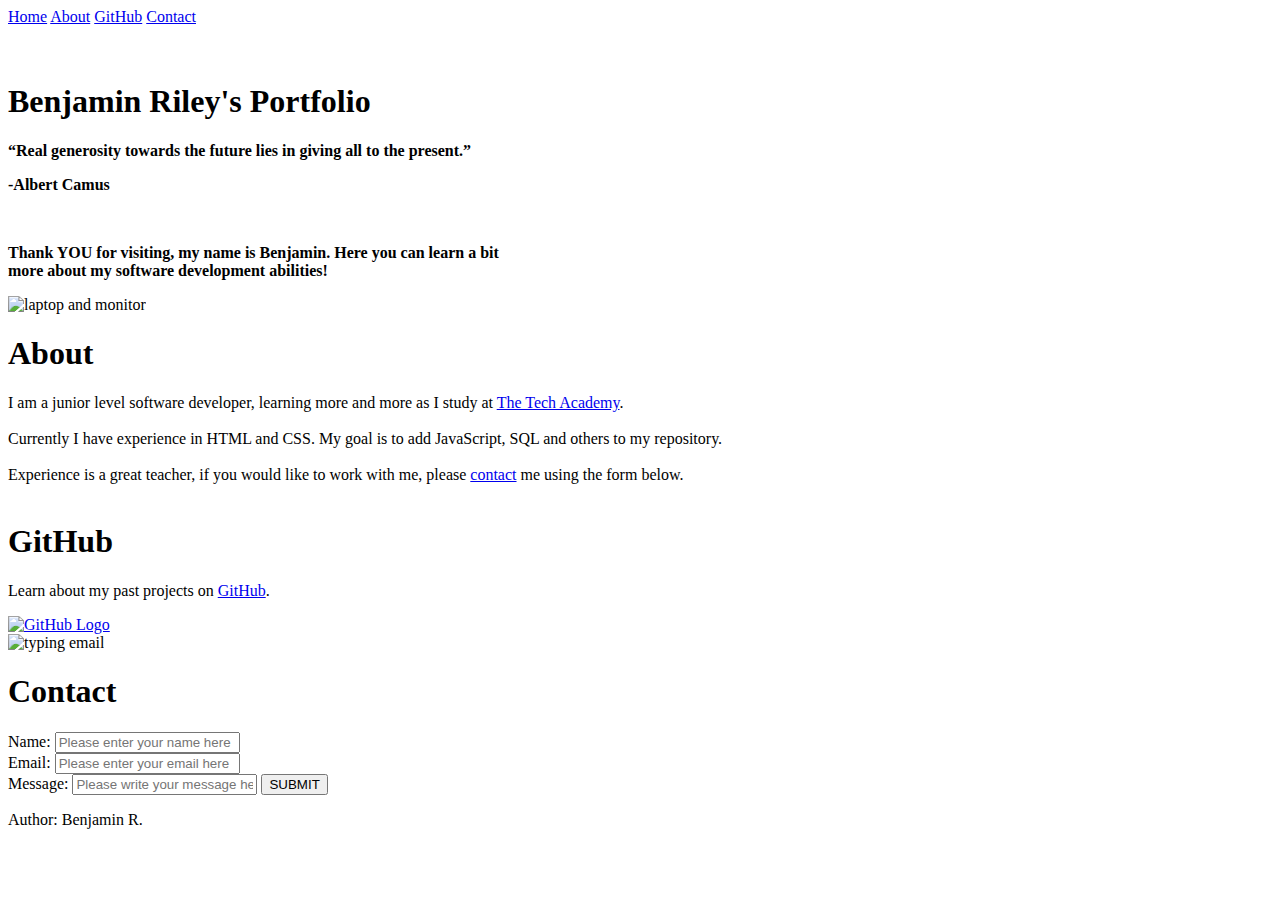
==== index.html @ 1b7619bf "Second Attempt" ====
<!DOCTYPE html>
<html>
    <!--Head-->
    <head>
        <meta charset="UTF-8">
        <meta name="viewport" content="width=device-width" />
        <title>Benjamin R.</title>
        <link rel="stylesheet" type="text/css" href="./css/portfolioProject.css">
    </head>

    <body class="Background">

        <!--------Navbar-------->

        <div class="Navbar">
            <a href="#Home">Home</a>
            <a href="#About">About</a>
            <a href="#GitHub">GitHub</a>
            <a href="#Contact">Contact</a>
        </div>

        <!--Breaks inserted to add space between navbar and the first heading-->
         <br>
         <br>

        <!--BACKGROUND IMAGE & TEXT-->
        <div id="Home">
            <h1>Benjamin Riley's Portfolio</h1>
            <strong>
                <p class="center">
                    <q>Real generosity towards the future lies in giving all to the present.</q>
                    <br>
                    <p class="center">-Albert Camus</p>
                    <br>
                    <p class="center">Thank YOU for visiting, my name is Benjamin.  Here you can learn a bit
                    <br>more about my software development abilities!</p>
                </p>
            </strong>

        </div>


        <!-------ABOUT------>
        
        <div class="Row" id="About">
            <div class="column_2">
                <img src="./images/dualsetup.jpg" alt="laptop and monitor">
            </div>

            <div class="column_1">

                <h1>About</h1>
                <p>
                    I am a junior level software developer, learning more and more as I study at
                    <a href="https://www.learncodinganywhere.com" target="_blank">The Tech Academy</a>. 
                    <br>
                    <br>
                    Currently I have experience in HTML and CSS.  My goal is to add JavaScript, SQL and others to my repository.  
                    <br>
                    <br>
                    Experience is a great teacher, if you would like to work with me, please <a href="#Contact">contact</a> me using the form below.
                    <br>
                    <br>
                </p>
            </div>
        </div>

        <!------GITHUB-------->

        <div class="Row" id="GitHub">
            <div class="column_1">
                <h1>GitHub</h1>
                    <p class="center">
                        Learn about my past projects on <a href="https://github.com/BURiley22" target="_blank">GitHub</a>.
                    </p>
            </div>
            <div class="column_2">
                <a href="https://github.com/BURiley22" target="_blank"><img src="./images/github.png" alt="GitHub Logo"></a>
            </div>
        </div>

        <div class="Row" id="Contact">
            <div class="column_2 column_tall">
                <img src="./images/email.jpg" alt="typing email">
            </div>

            <div class="column_1 column_tall">
                <h1 id="Contact">Contact</h1>
                <form action="" method="post">
                    <label>Name:</label>
                    <input type="text" placeholder="Please enter your name here">
                    <br>
                    <label>Email:</label>
                        <input type="text" id="Email" name="Email" placeholder="Please enter your email here">
                    <br>
                    <label>Message:</label>
                        <input type="text" id="Message" name="Message" placeholder="Please write your message here">
                        <input type="submit" value="SUBMIT">
                    <br>
                </form>
            </div>
        </div>
        
        <!-----FOOTER-------->
        <footer>
            <p>
                <p class="center">Author: Benjamin R.</p>
                <br>
            </p>
        </footer>



        
    </body>

</html>
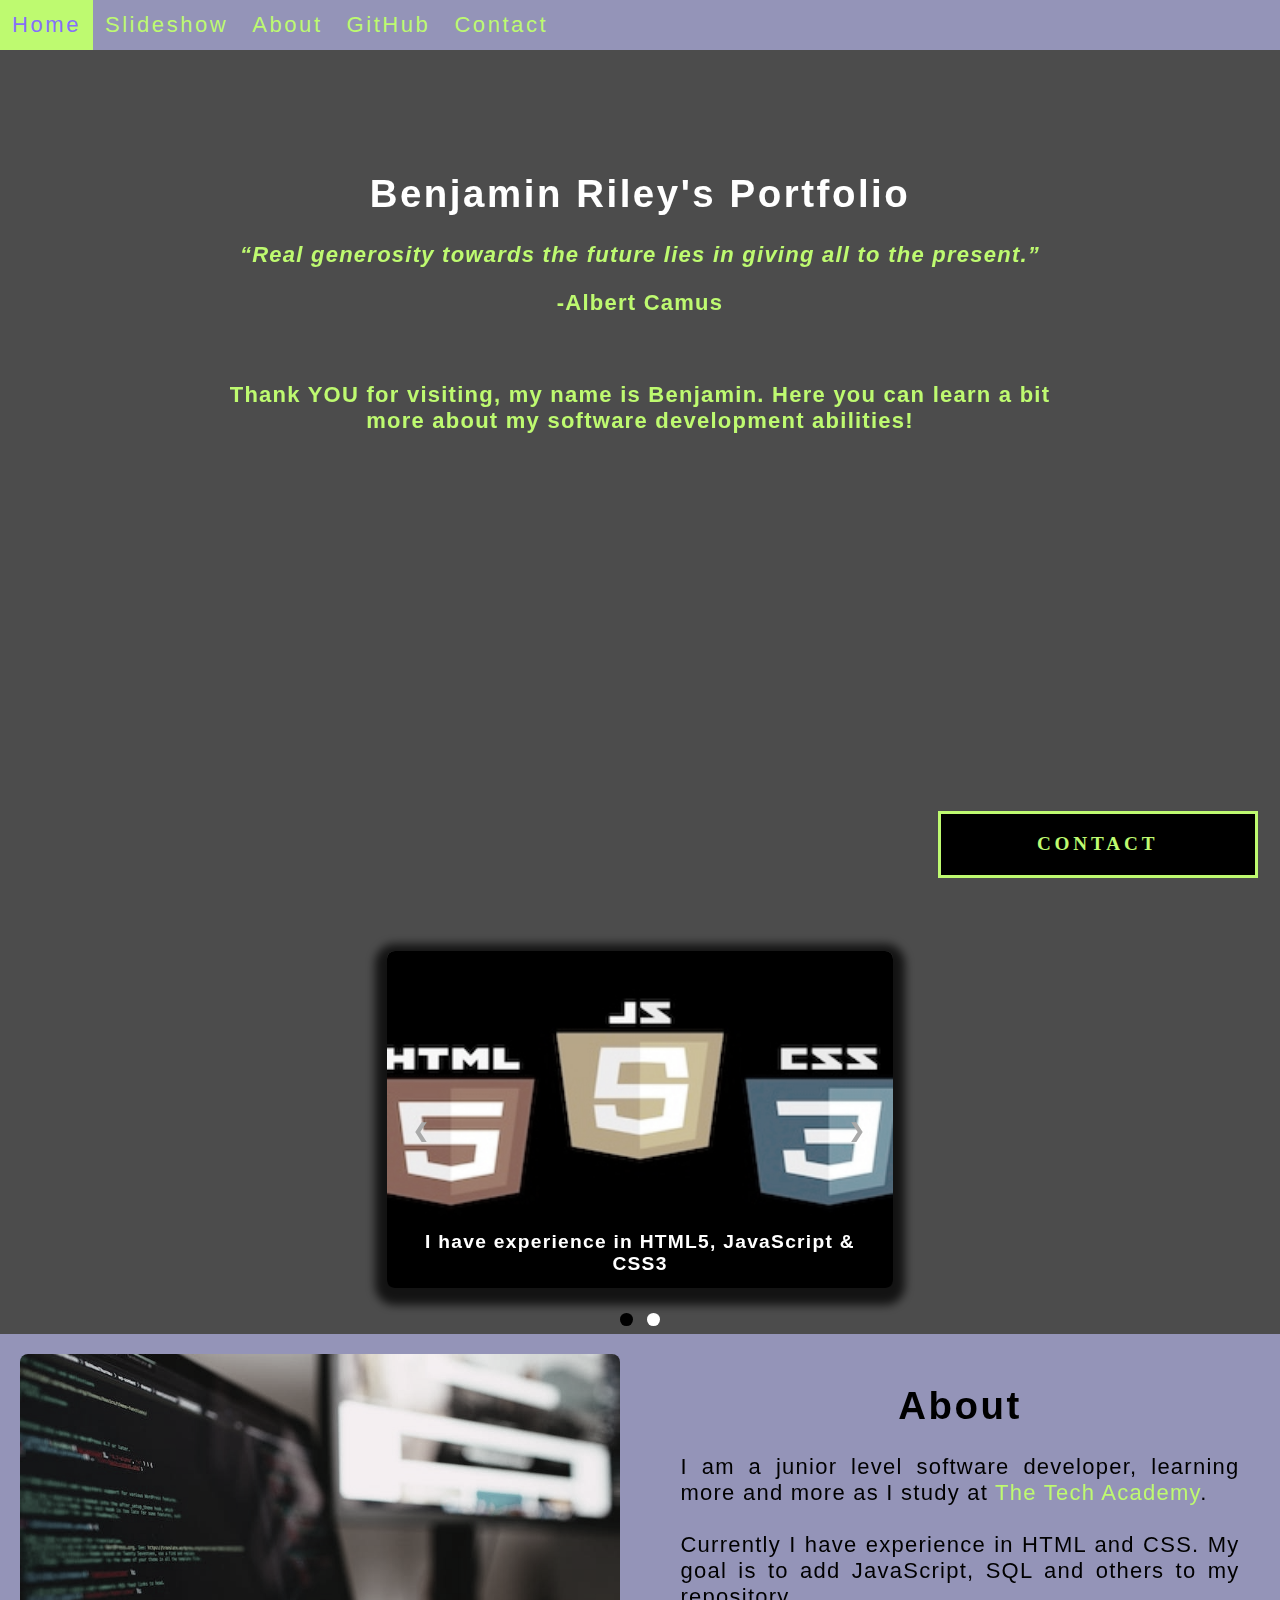
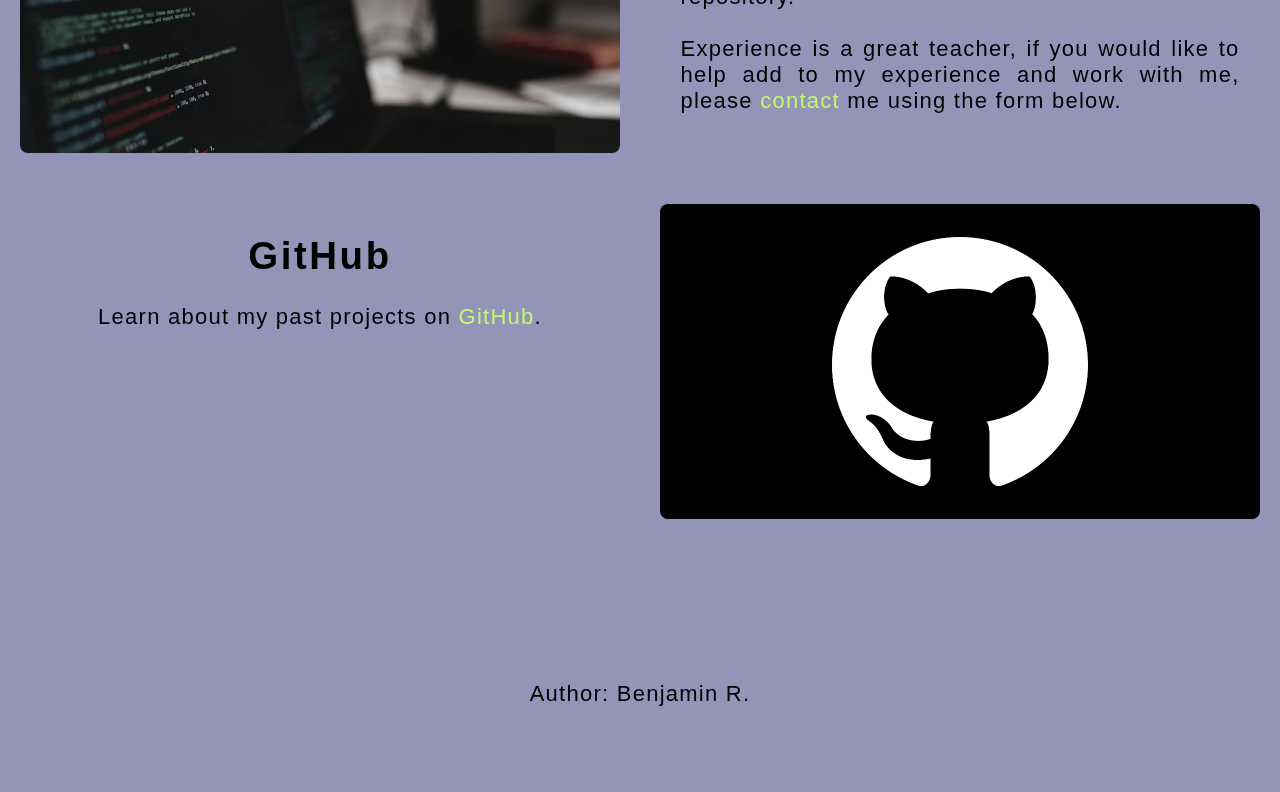
==== commit 05a1dce4: "Portfolio Project Update" ====
--- a/index.html
+++ b/index.html
@@ -1,31 +1,38 @@
 <!DOCTYPE html>
 <html>
+
     <!--Head-->
     <head>
         <meta charset="UTF-8">
         <meta name="viewport" content="width=device-width" />
-        <title>Benjamin R.</title>
-        <link rel="stylesheet" type="text/css" href="./css/portfolioProject.css">
+        <title>@**Benjamin_Riley**@</title>
+        <link rel="shortcut icon" type="img/jpg" href="images/coding_icon.png">
+        <link rel="stylesheet" type="text/css" href="css/portfolioProject.css">
     </head>
 
     <body class="Background">
+        
 
         <!--------Navbar-------->
 
         <div class="Navbar">
             <a href="#Home">Home</a>
+            <a href="#Slideshow">Slideshow</a> <!----Added this section----->
             <a href="#About">About</a>
             <a href="#GitHub">GitHub</a>
-            <a href="#Contact">Contact</a>
+            <a onclick="openForm()" ondblclick="closeForm()" class="contact">Contact</a>
         </div>
 
-        <!--Breaks inserted to add space between navbar and the first heading-->
-         <br>
-         <br>
+        <div id="Home">
+            <video autoplay muted loop id="Typing_Video">
+                <source src="images/video/forest.mp4" type="video/mp4">
+                Your browser does not support HTML5 video.
+            </video>
+        </div>
 
         <!--BACKGROUND IMAGE & TEXT-->
-        <div id="Home">
-            <h1>Benjamin Riley's Portfolio</h1>
+        <div class="Video_Text">
+            <h1 class="white-text">Benjamin Riley's Portfolio</h1>
             <strong>
                 <p class="center">
                     <q>Real generosity towards the future lies in giving all to the present.</q>
@@ -36,7 +43,33 @@
                     <br>more about my software development abilities!</p>
                 </p>
             </strong>
+        </div>
 
+        <!----Slideshow section------------>
+        <div id="Slideshow">
+            <div id="Slideshow_Background">
+                <div id="Slideshow_Container">
+                    <div class="mySlides fade">
+                        <img class="Slideshow_Images" src="images/html-css-js.jpeg" alt="">
+                        <div class="text">I have experience in HTML5, JavaScript & CSS3</div>
+                    </div>
+
+                    <div class="mySlides fade">
+                        <img class="Slideshow_Images" src="images/email.jpg" alt="">
+                        <div class="text">Feel free to contact me about your future project!</div>
+                    </div>
+
+                    <!---Previous and Next buttons---------->
+                    <a class="Previous" onclick="plusSlides(-1)">&#10094;</a>
+                    <a class="Next" onclick="plusSlides(1)">&#10095;</a>
+                </div>
+                <br>
+                <!-------Dots for slideshow navigation--------->
+                <div style="text-align: center">
+                    <span class="dot" onclick="currentSlide(1)"></span>
+                    <span class="dot" onclick="currentSlide(1)"></span>
+                </div>
+            </div>
         </div>
 
 
@@ -58,14 +91,14 @@
                     Currently I have experience in HTML and CSS.  My goal is to add JavaScript, SQL and others to my repository.  
                     <br>
                     <br>
-                    Experience is a great teacher, if you would like to work with me, please <a href="#Contact">contact</a> me using the form below.
+                    Experience is a great teacher, if you would like to help add to my experience and work with me, please <a href="#Contact">contact</a> me using the form below.
                     <br>
                     <br>
                 </p>
             </div>
         </div>
 
-        <!------GITHUB-------->
+        <!------GITHUB Section-------->
 
         <div class="Row" id="GitHub">
             <div class="column_1">
@@ -79,39 +112,34 @@
             </div>
         </div>
 
+        <!-----Contact Section---------->
         <div class="Row" id="Contact">
-            <div class="column_2 column_tall">
-                <img src="./images/email.jpg" alt="typing email">
-            </div>
+            <button onclick="openForm()" class="Pop_Up_Button">CONTACT</button>
+            <div class="form-popup" id="myForm">
+                <form action="https://formspree.io/f/xnqkwgkd" method="POST" class="form-container">
+                    <h1>Contact</h1>
+                    <label for="name"><b>Name</b></label>
+                        <input type="text" placeholder="Type your name here" name="name" required>
+                    <label for="phone"><b>Phone</b></label>
+                        <input type="text" placeholder="Type your phone number here" name="phone">
+                    <label for="email"><b>Email</b></label>
+                        <input type="text" placeholder="Type your email address here" name="email" required>
+                    <label for="message"><b>Message</b></label>
+                        <input type="text" placeholder="Type your message here" name="message">
 
-            <div class="column_1 column_tall">
-                <h1 id="Contact">Contact</h1>
-                <form action="" method="post">
-                    <label>Name:</label>
-                    <input type="text" placeholder="Please enter your name here">
-                    <br>
-                    <label>Email:</label>
-                        <input type="text" id="Email" name="Email" placeholder="Please enter your email here">
-                    <br>
-                    <label>Message:</label>
-                        <input type="text" id="Message" name="Message" placeholder="Please write your message here">
-                        <input type="submit" value="SUBMIT">
-                    <br>
+                    <button type="submit" class="btn">SUBMIT</button>
+                    <button type="button" class="btn cancel" onclick="closeForm()">CLOSE</button>
                 </form>
             </div>
         </div>
         
-        <!-----FOOTER-------->
+        <!-----FOOTER section-------->
         <footer>
             <p>
                 <p class="center">Author: Benjamin R.</p>
                 <br>
             </p>
         </footer>
-
-
-
-        
+        <script src="js/portfolioProject.js"></script>
     </body>
-
 </html>--- a/css/portfolioProject.css
+++ b/css/portfolioProject.css
@@ -0,0 +1,443 @@
+/*-------BASIC STYLING-----------*/
+html {
+    scroll-behavior: smooth;
+}
+
+body {
+    margin: 0%;
+    opacity: 1;
+    transition: 3s opacity;
+    letter-spacing: .2vw;
+    font-family: Arial, Helvetica, sans-serif;
+    font-size: 1.5vw;
+    overflow-x: hidden;
+    user-select: none;
+}
+
+body.fade-out {
+    opacity: .1;
+}
+
+h1 {
+    font-family: Arial, Helvetica, sans-serif;
+    text-align: center;
+    margin-top: 5%;
+    font-weight: bolder;
+}
+
+.white-text {
+    color: #fff;
+    padding-top: 10vh;
+}
+
+p {
+    font-family: Arial, Helvetica, sans-serif;
+    text-align: justify;
+    font-size: 22px;
+    letter-spacing: 1.25px;
+    padding-left: 20px;
+    padding-right: 20px;
+}
+
+
+.center {
+    text-align: center;
+}
+
+a {
+    color:#BEFA70;
+    cursor: pointer;
+    text-decoration: none;
+}
+
+q {
+    font-style: italic;
+}
+
+img {
+    filter: grayscale(75%);
+    border-radius: 8px;
+    max-width: 100%;
+    max-height: 100%;
+    display: block;
+    margin: auto auto auto auto
+}
+
+img:hover {
+    filter: grayscale(5%);
+}
+
+footer {
+    padding: 2%;
+    text-align: center;
+    font-size: small;
+    background-color: #9494b8;
+}
+
+footer:hover {
+    color: #BEFA70;
+}
+
+/*------NAVBAR----------*/
+
+.Navbar {
+    overflow: hidden;
+    background-color: #9494b8;
+    position: fixed;
+    top: 0;
+    width: 100%;
+    z-index: 1;
+}
+
+.Navbar a {
+    float: left;
+    display: block;
+    color: #BEFA70;
+    padding: 12px;
+    text-decoration: none;
+    font-family: Arial, Helvetica, sans-serif;
+    font-size: 22px;
+    position: relative;
+    text-align: center;
+}
+
+.Navbar a:hover {
+    background-color: #BEFA70;
+    color: #8570FA;
+    cursor: pointer;
+
+}
+
+.Navbar a.active {
+    background-color: #BEFA70;
+}
+
+#Typing_Video {
+    position: fixed;
+    right: 0;
+    bottom: 0;
+    min-width: 100%;
+    z-index: -1;
+}
+
+/*---------Text over background Video-------------*/
+.Video_Text {
+    background: rgba(0, 0, 0, 0.7);
+    color: #BEFA70;
+    width: 100%;
+    height: 100vh;
+    padding-top: 2vh;
+    position: relative;
+    -webkit-animation: moveVideoText 4.75s;
+    animation: moveVideoText 4.75s;
+}
+
+@keyframes moveVideoText {
+    from {top: -100vw;}
+    to {top: 0vw;}
+}
+
+/*-------Slideshow Styling----------*/
+#Slideshow_Background {
+    background: rgba(0, 0, 0, 0.7);
+}
+
+.mySlides {
+    display: none;
+}
+
+#Slideshow_Container {
+    width: 39.5vw;
+    height: auto;
+    padding-top: 4%;
+    position: relative;
+    margin: auto;
+}
+
+#Slideshow_Container a {
+    text-decoration: none;
+}
+
+.Slideshow_Images {
+    vertical-align: middle;
+    height: auto;
+    box-shadow: 0px 5px 10px 12px rgba(0, 0, 0, .75);
+    width: 100%;
+}
+
+.Previous, .Next {
+    cursor: pointer;
+    position: absolute;
+    top: 50%;
+    width: auto;
+    padding: 2vw;
+    color: darkgray;
+    font-weight: bold;
+    font-size: 1.5vw;
+    border-radius: 0 3px 3px 0;
+    user-select: none;
+    transition: 0.6s ease;
+}
+
+.Next {
+    right: 0;
+    border-radius: 3px 0 0 3px;
+}
+
+.Previous:hover, .Next:hover {
+    background-color: rgba(0, 0, 0, 0.8);
+    color: white;
+}
+
+.text {
+    color: white;
+    padding: 1vw;
+    position: absolute;
+    bottom: 0;
+    width: 100%;
+    text-align: center;
+    font-family: Arial, Helvetica, sans-serif;
+    letter-spacing: .1vw;
+    font-size: 1.5vw;
+    background-color: rgba(0, 0, 0, 0.75);
+    font-weight: bold;
+    border-radius: 0px 0px 7px 7px;
+}
+
+.dot {
+    cursor: pointer;
+    height: 1vw;
+    width: 1vw;
+    margin: .25vw;
+    background-color: white;
+    border-radius: 50%;
+    display: inline-block;
+    transition: background-color 0.6s ease;
+    z-index: 1;
+}
+
+.active, .dot:hover {
+    background-color: black;
+}
+
+.fade {
+    animation-name: fade;
+    animation-duration: 1.5s;
+    -webkit-animation-name: fade;
+    -webkit-animation-duration: 1.5s;
+}
+
+@-webkit-keyframes fade {
+    from {opacity: .4;}
+    to {opacity: 1;}
+}
+
+@keyframes fade {
+    from {opacity: .4;}
+    to {opacity: 1;}
+}
+
+/*-------COLUMNS----------*/
+
+* {
+    box-sizing: border-box;
+}
+
+.column_1 {
+    float: left;
+    width: 50%;
+    padding: 1.6%;
+    height: 450px;
+    background-color: #9494b8;
+}
+
+.column_2 {
+    float: left;
+    width: 50%;
+    padding: 1.6%;
+    height: 450px;
+    background-color: #9494b8;
+}
+
+
+.Row::after {
+    content: "";
+    display: table;
+    clear: both;
+}
+
+
+/*-------CONTACT FORM------------*/
+
+.Pop_Up_Button {
+    position: fixed;
+    bottom: 1.75vw;
+    right: 1.75vw;
+    width: 25vw;
+    background-color: black;
+    color: #BEFA70;
+    border: solid #BEFA70;
+    cursor: pointer;
+    -webkit-animation: movePopup 5s;
+    animation: movePopup 5s;
+}
+
+@keyframes movePopup {
+    from {right: -40vw;}
+    to {right: 1.75vw;}
+}
+
+@-webkit-keyframes movePopup {
+    from {right: -40vw;}
+    to {right: 1.75vw}
+}
+
+.form-popup {
+    z-index: 8;
+    display: none;
+    position: fixed;
+    bottom: .5vw;
+    right: .5vw;
+}
+
+.form-container {
+    max-width: 49vw;
+    padding: 1vw;
+    background-color: white;
+}
+
+.form-container input[type=text] {
+    width: 100%;
+    padding: .93vw;
+    margin: .6vw 0 .6vw 0;
+    border: none;
+    background: gainsboro;
+    font-size: 1vw;
+}
+
+button {
+    font-family: "Trebuchet MS", Optima;
+    letter-spacing: .3vw;
+    font-size: 1.5vw;
+    font-weight: bold;
+    padding: 1.5vw;
+    cursor: pointer;
+    width: 100%;
+    height: auto;
+}
+
+button:hover, .form-container .btn:hover {
+    color: white;
+    background-color: black;
+    transition-duration: 1s;
+    -webkit-transition-duration: 1s;
+    border-color: silver;
+}
+
+.form-container .btn {
+    background-color: white;
+    color: black;
+    border-color: black;
+    margin-bottom: 1vh;
+}
+
+.form-container .cancel {
+    background-color: black;
+    color: white;
+    border-color: gray;
+}
+
+.form-conatiner .cancel:hover {
+    color: white;
+    background-color: darkred;
+    transition-duration: 1s;
+    -webkit-transition-duration: 1s;
+    border-color: black;
+}
+
+/*---------Media Query Section----------------*/
+@media screen and (max-width: 527px) {
+    p {
+        font-size: 3.75vw;
+    }
+}
+
+@media screen and (min-width: 528px) and (max-width: 660px) {
+    p {
+        font-size: 3.5vw;
+    }
+}
+
+@media screen and (min-width: 661px) and (max-width: 799px) {
+    p {
+        font-size: 2.75vw;
+    }
+}
+
+@media screen and (min-width: 800px) and (max-width: 924px) {
+    p {
+        font-size: 2.5fvw;
+    }
+}
+
+@media screen and (min-width: 925px) and (max-width: 1050px) {
+    p {
+        font-size: 2.25fvw;
+    }
+}
+
+@media screen and (min-width: 1051px) and (max-width: 1310px) {
+    p {
+        font-size: 2fvw;
+    }
+}
+
+@media screen and (min-width: 1311px) and (max-width: 1535px) {
+    p {
+        font-size: 1.75fvw;
+    }
+}
+
+@media screen and (min-width: 1536px) and (max-width: 2269px) {
+    p {
+        font-size: 1.5fvw;
+    }
+}
+
+@media screen and (min-width: 2270px) {
+    p {
+        font-size: 1.35fvw;
+    }
+}
+
+@media screen and (max-width: 1080px) {
+    .Navbar a {
+        width: 20%;
+        font-size: 2.5vw;
+    }
+}
+
+@media screen and (max-width: 1080px) {
+    .quote {
+        font-size: 3.5vw;
+    }
+
+    .white-text {
+        font-size: 4.5vw;
+    }
+}
+
+@media screen and (min-width: 1725px) {
+    .Column_1 {
+        height: 550px;
+    }
+    .Column_2 {
+        height: 550px;
+    }
+}
+
+@media screen and (min-width: 2000px) {
+    h1 {
+        margin-top: 0;
+    }
+}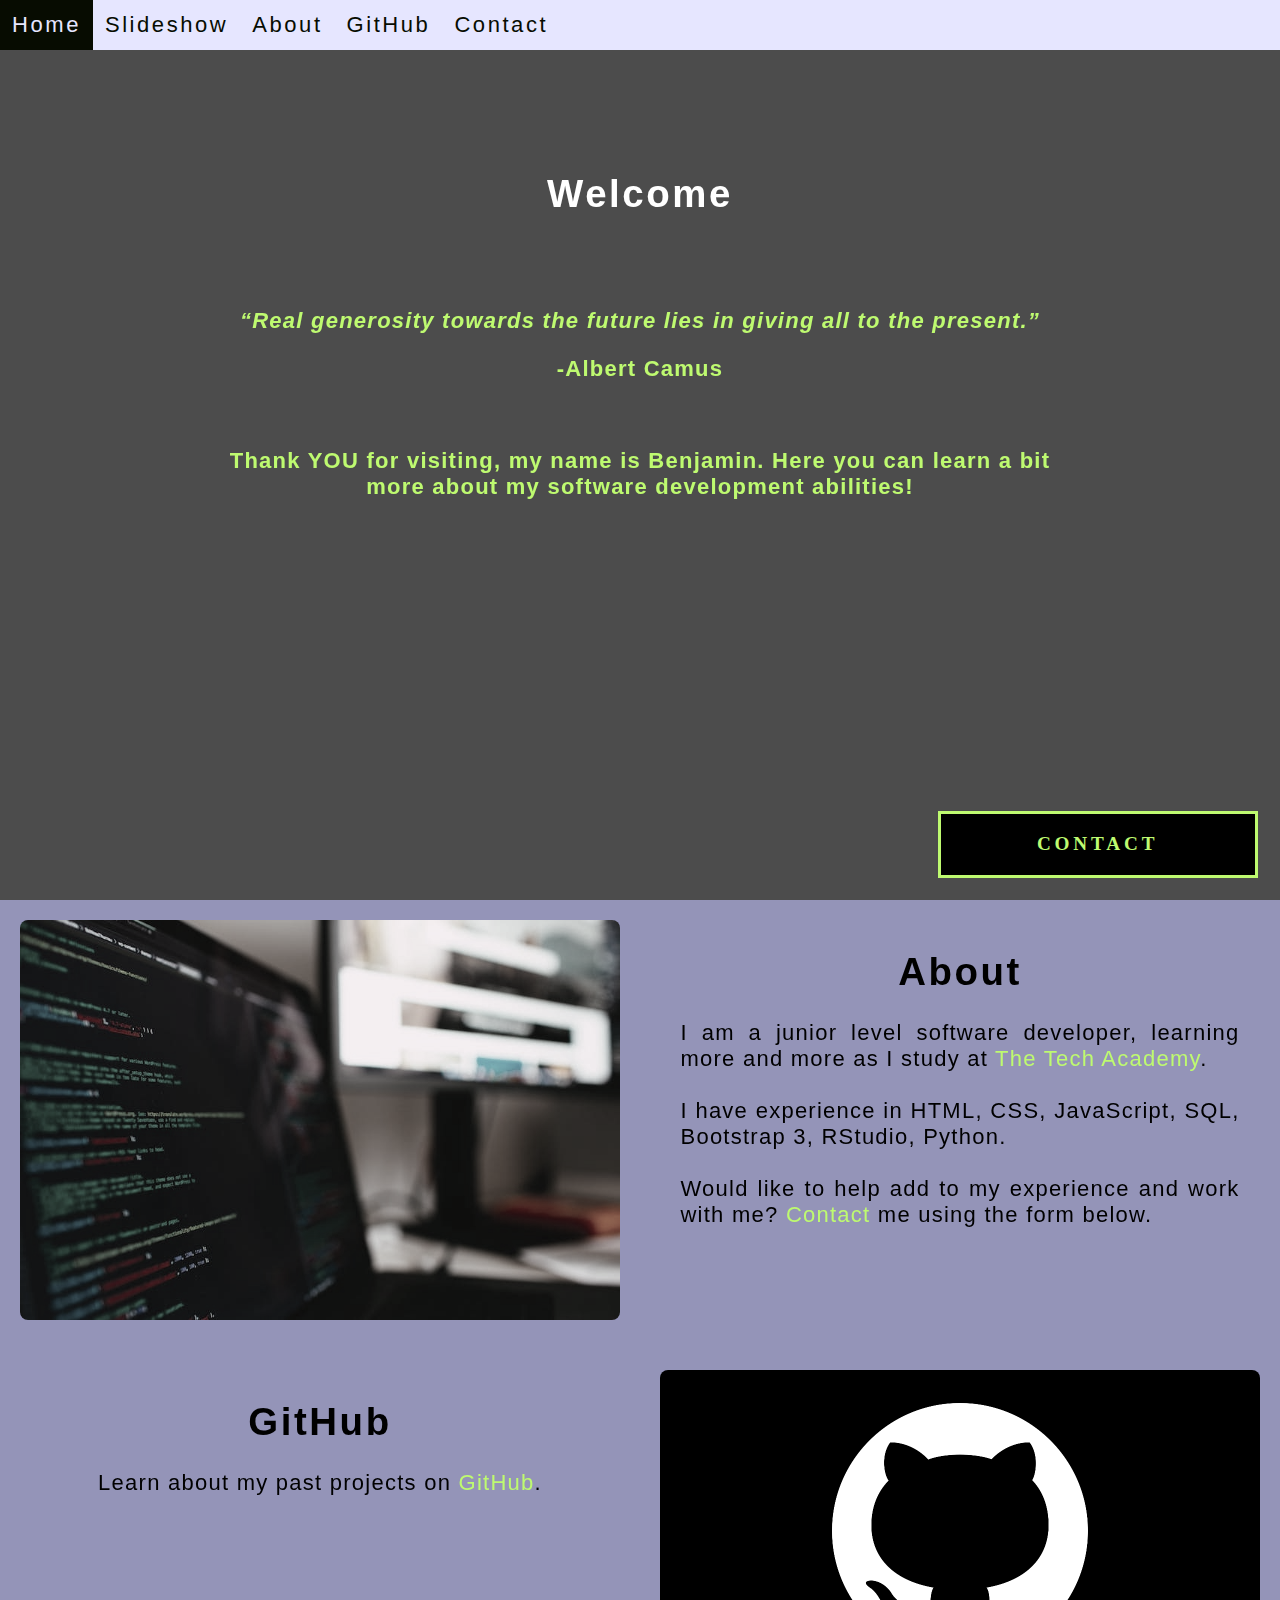
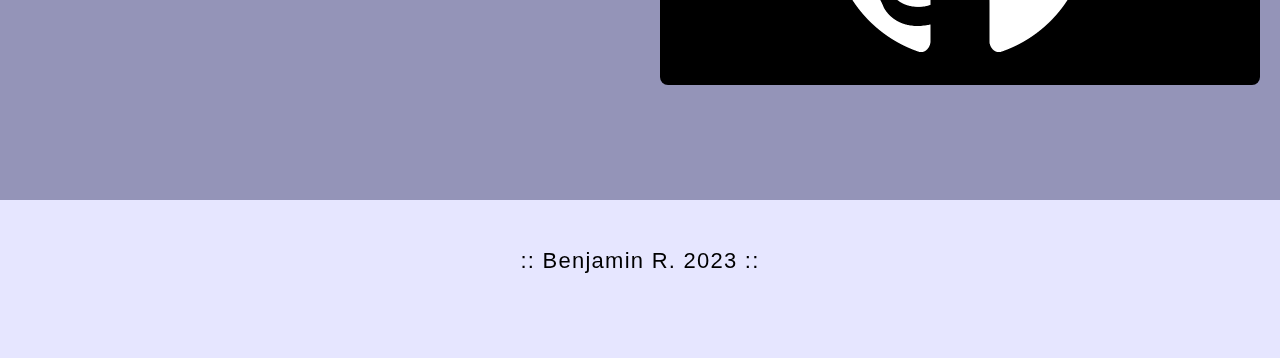
==== commit 13dd14df: "Layout Changes" ====
--- a/index.html
+++ b/index.html
@@ -32,7 +32,9 @@
 
         <!--BACKGROUND IMAGE & TEXT-->
         <div class="Video_Text">
-            <h1 class="white-text">Benjamin Riley's Portfolio</h1>
+            <h1 class="white-text">Welcome</h1>
+            <br>
+            <br>
             <strong>
                 <p class="center">
                     <q>Real generosity towards the future lies in giving all to the present.</q>
@@ -43,33 +45,6 @@
                     <br>more about my software development abilities!</p>
                 </p>
             </strong>
-        </div>
-
-        <!----Slideshow section------------>
-        <div id="Slideshow">
-            <div id="Slideshow_Background">
-                <div id="Slideshow_Container">
-                    <div class="mySlides fade">
-                        <img class="Slideshow_Images" src="images/html-css-js.jpeg" alt="">
-                        <div class="text">I have experience in HTML5, JavaScript & CSS3</div>
-                    </div>
-
-                    <div class="mySlides fade">
-                        <img class="Slideshow_Images" src="images/email.jpg" alt="">
-                        <div class="text">Feel free to contact me about your future project!</div>
-                    </div>
-
-                    <!---Previous and Next buttons---------->
-                    <a class="Previous" onclick="plusSlides(-1)">&#10094;</a>
-                    <a class="Next" onclick="plusSlides(1)">&#10095;</a>
-                </div>
-                <br>
-                <!-------Dots for slideshow navigation--------->
-                <div style="text-align: center">
-                    <span class="dot" onclick="currentSlide(1)"></span>
-                    <span class="dot" onclick="currentSlide(1)"></span>
-                </div>
-            </div>
         </div>
 
 
@@ -88,15 +63,16 @@
                     <a href="https://www.learncodinganywhere.com" target="_blank">The Tech Academy</a>. 
                     <br>
                     <br>
-                    Currently I have experience in HTML and CSS.  My goal is to add JavaScript, SQL and others to my repository.  
+                    I have experience in HTML, CSS, JavaScript, SQL, Bootstrap 3, RStudio, Python.     
                     <br>
                     <br>
-                    Experience is a great teacher, if you would like to help add to my experience and work with me, please <a href="#Contact">contact</a> me using the form below.
+                    Would like to help add to my experience and work with me?  <a href="#Contact">Contact</a> me using the form below.
                     <br>
                     <br>
                 </p>
             </div>
         </div>
+
 
         <!------GITHUB Section-------->
 
@@ -136,10 +112,12 @@
         <!-----FOOTER section-------->
         <footer>
             <p>
-                <p class="center">Author: Benjamin R.</p>
+                <p class="center">:: Benjamin R. 2023 ::</p>
                 <br>
             </p>
         </footer>
+
+        
         <script src="js/portfolioProject.js"></script>
     </body>
 </html>--- a/css/portfolioProject.css
+++ b/css/portfolioProject.css
@@ -71,7 +71,7 @@
     padding: 2%;
     text-align: center;
     font-size: small;
-    background-color: #9494b8;
+    background-color: #e6e6ff;
 }
 
 footer:hover {
@@ -82,7 +82,7 @@
 
 .Navbar {
     overflow: hidden;
-    background-color: #9494b8;
+    background-color: #e6e6ff;
     position: fixed;
     top: 0;
     width: 100%;
@@ -92,7 +92,7 @@
 .Navbar a {
     float: left;
     display: block;
-    color: #BEFA70;
+    color: #070c01;
     padding: 12px;
     text-decoration: none;
     font-family: Arial, Helvetica, sans-serif;
@@ -102,14 +102,14 @@
 }
 
 .Navbar a:hover {
-    background-color: #BEFA70;
-    color: #8570FA;
+    background-color: #070c01;
+    color: #e6e6ff;
     cursor: pointer;
 
 }
 
 .Navbar a.active {
-    background-color: #BEFA70;
+    background-color: #070c01;
 }
 
 #Typing_Video {
@@ -137,106 +137,6 @@
     to {top: 0vw;}
 }
 
-/*-------Slideshow Styling----------*/
-#Slideshow_Background {
-    background: rgba(0, 0, 0, 0.7);
-}
-
-.mySlides {
-    display: none;
-}
-
-#Slideshow_Container {
-    width: 39.5vw;
-    height: auto;
-    padding-top: 4%;
-    position: relative;
-    margin: auto;
-}
-
-#Slideshow_Container a {
-    text-decoration: none;
-}
-
-.Slideshow_Images {
-    vertical-align: middle;
-    height: auto;
-    box-shadow: 0px 5px 10px 12px rgba(0, 0, 0, .75);
-    width: 100%;
-}
-
-.Previous, .Next {
-    cursor: pointer;
-    position: absolute;
-    top: 50%;
-    width: auto;
-    padding: 2vw;
-    color: darkgray;
-    font-weight: bold;
-    font-size: 1.5vw;
-    border-radius: 0 3px 3px 0;
-    user-select: none;
-    transition: 0.6s ease;
-}
-
-.Next {
-    right: 0;
-    border-radius: 3px 0 0 3px;
-}
-
-.Previous:hover, .Next:hover {
-    background-color: rgba(0, 0, 0, 0.8);
-    color: white;
-}
-
-.text {
-    color: white;
-    padding: 1vw;
-    position: absolute;
-    bottom: 0;
-    width: 100%;
-    text-align: center;
-    font-family: Arial, Helvetica, sans-serif;
-    letter-spacing: .1vw;
-    font-size: 1.5vw;
-    background-color: rgba(0, 0, 0, 0.75);
-    font-weight: bold;
-    border-radius: 0px 0px 7px 7px;
-}
-
-.dot {
-    cursor: pointer;
-    height: 1vw;
-    width: 1vw;
-    margin: .25vw;
-    background-color: white;
-    border-radius: 50%;
-    display: inline-block;
-    transition: background-color 0.6s ease;
-    z-index: 1;
-}
-
-.active, .dot:hover {
-    background-color: black;
-}
-
-.fade {
-    animation-name: fade;
-    animation-duration: 1.5s;
-    -webkit-animation-name: fade;
-    -webkit-animation-duration: 1.5s;
-}
-
-@-webkit-keyframes fade {
-    from {opacity: .4;}
-    to {opacity: 1;}
-}
-
-@keyframes fade {
-    from {opacity: .4;}
-    to {opacity: 1;}
-}
-
 /*-------COLUMNS----------*/
 
 * {
@@ -265,6 +165,7 @@
     display: table;
     clear: both;
 }
+
 
 
 /*-------CONTACT FORM------------*/
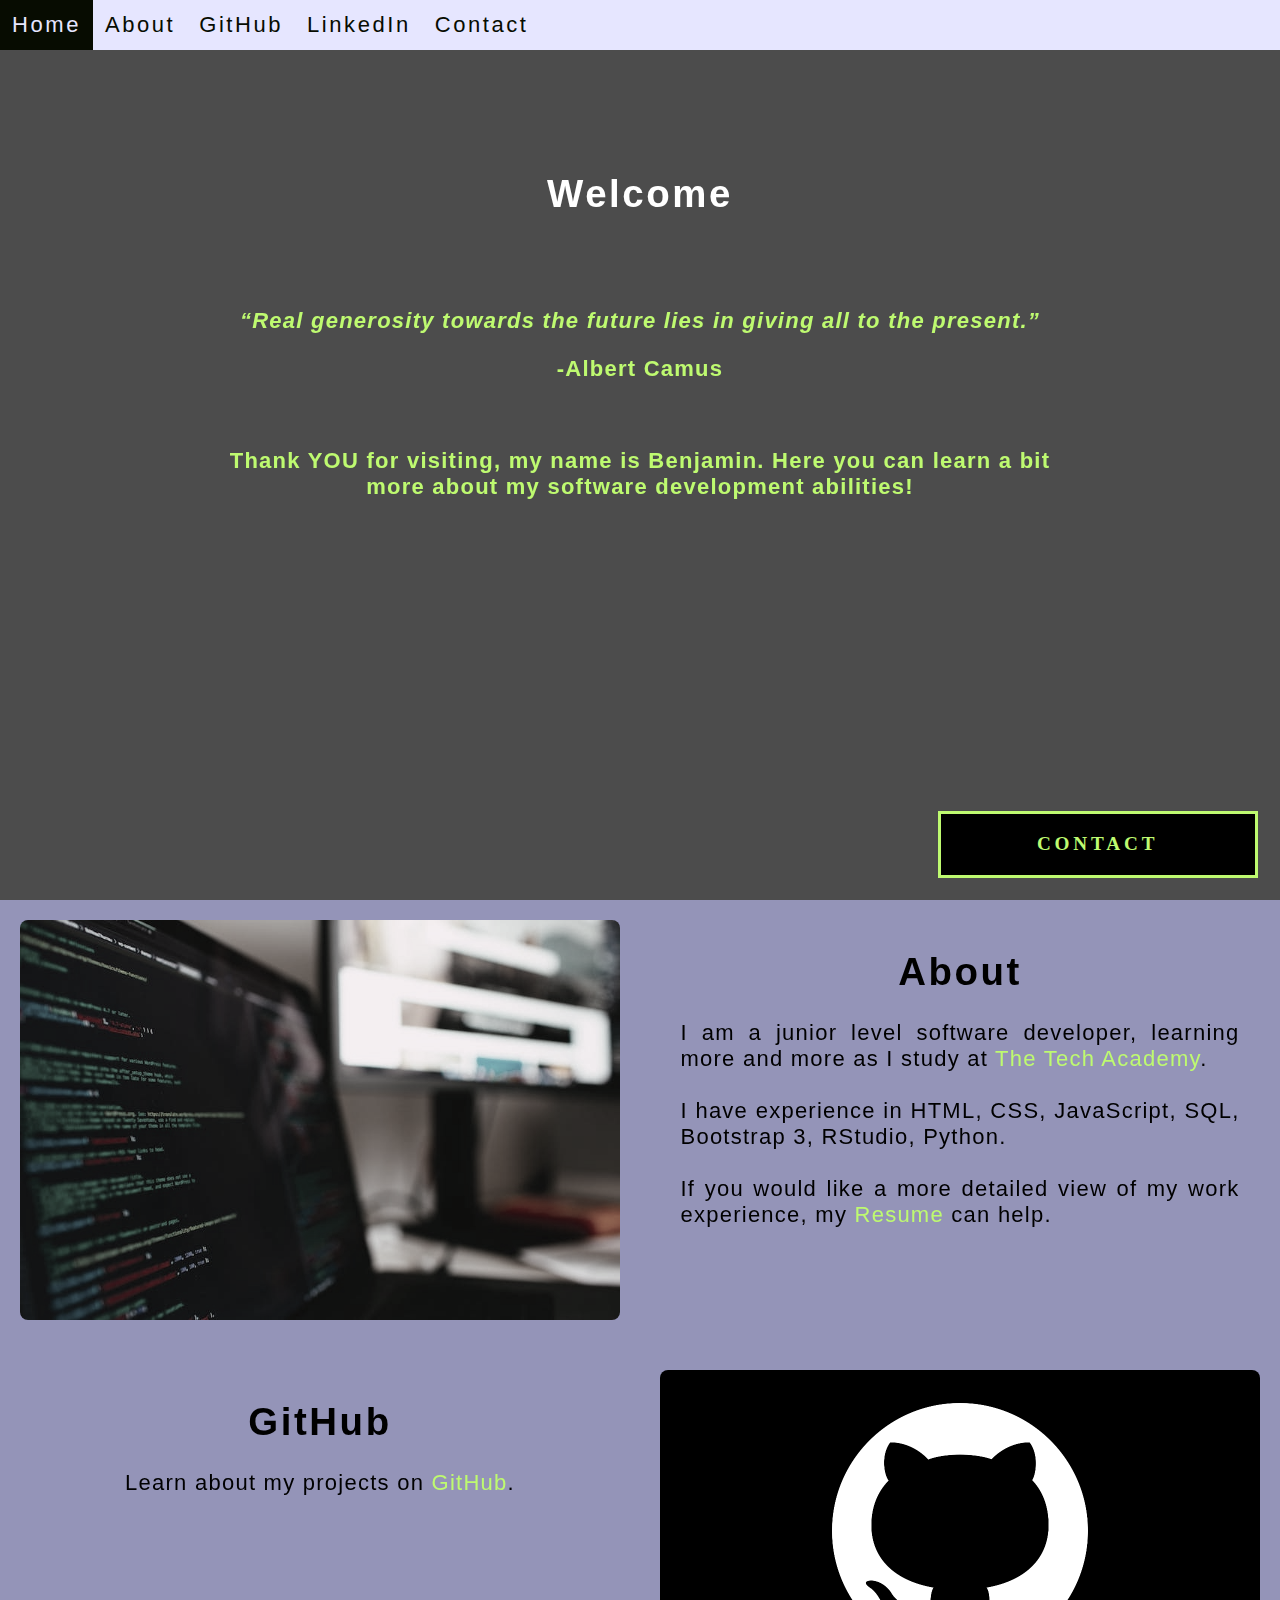
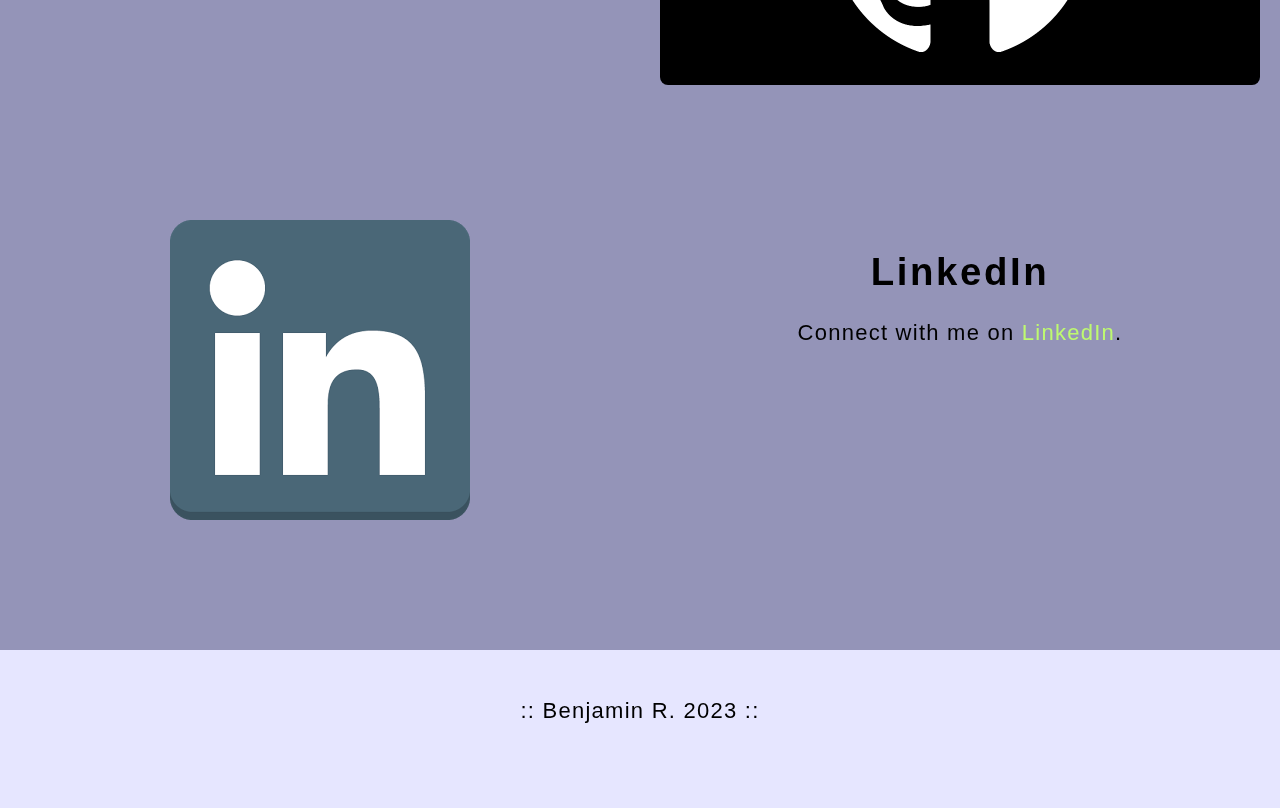
==== commit 3503a067: "Added Linked in section" ====
--- a/index.html
+++ b/index.html
@@ -17,9 +17,9 @@
 
         <div class="Navbar">
             <a href="#Home">Home</a>
-            <a href="#Slideshow">Slideshow</a> <!----Added this section----->
             <a href="#About">About</a>
             <a href="#GitHub">GitHub</a>
+            <a href="#LinkedIn">LinkedIn</a>
             <a onclick="openForm()" ondblclick="closeForm()" class="contact">Contact</a>
         </div>
 
@@ -66,7 +66,7 @@
                     I have experience in HTML, CSS, JavaScript, SQL, Bootstrap 3, RStudio, Python.     
                     <br>
                     <br>
-                    Would like to help add to my experience and work with me?  <a href="#Contact">Contact</a> me using the form below.
+                    If you would like a more detailed view of my work experience, my <a href="https://docs.google.com/document/d/1TY40Mn8lcaSOFWWrMNaQ7_zjgkRBuzIMuPshaScxO04/edit?usp=sharing" target="_blank">Resume</a> can help.
                     <br>
                     <br>
                 </p>
@@ -80,11 +80,27 @@
             <div class="column_1">
                 <h1>GitHub</h1>
                     <p class="center">
-                        Learn about my past projects on <a href="https://github.com/BURiley22" target="_blank">GitHub</a>.
+                        Learn about my projects on <a href="https://github.com/BURiley22" target="_blank">GitHub</a>.
                     </p>
             </div>
             <div class="column_2">
                 <a href="https://github.com/BURiley22" target="_blank"><img src="./images/github.png" alt="GitHub Logo"></a>
+            </div>
+        </div>
+
+          <!------LinkedIn Section-------->
+
+          <div class="Row" id="LinkedIn">
+            <div class="column_2">
+                <a href="https://www.linkedin.com/in/data-analyser-benjaminriley" target="_blank"><img src="./images/linkedin.png" alt="GitHub Logo"></a>
+            </div>
+                
+            
+            <div class="column_1">
+                <h1>LinkedIn</h1>
+                    <p class="center">
+                        Connect with me on <a href="https://www.linkedin.com/in/data-analyser-benjaminriley" target="_blank">LinkedIn</a>.
+                    </p>
             </div>
         </div>
 
